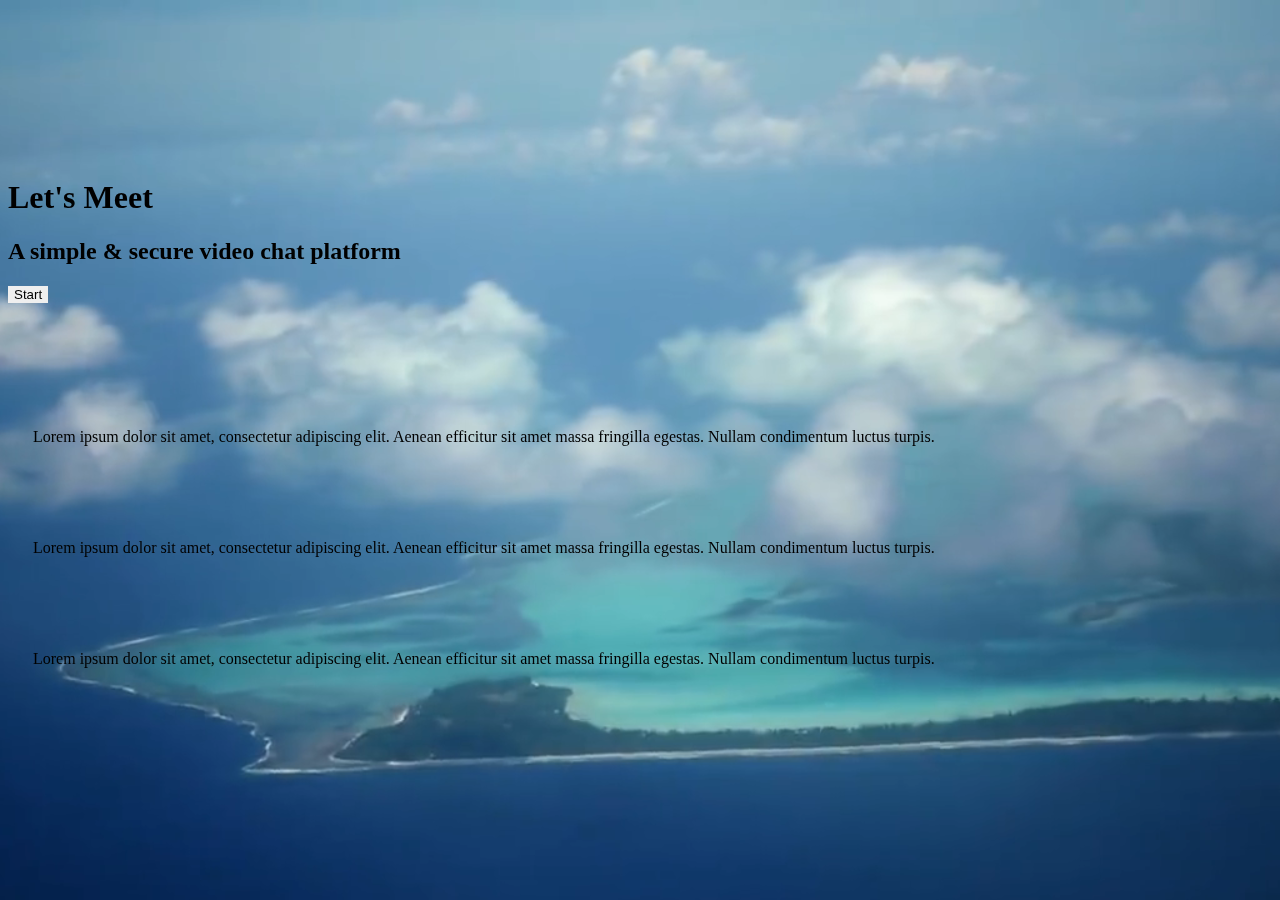
==== index.html @ 0293e000 "added hp video" ====
<!DOCTYPE html>
<html>
    <head>
      <link rel="stylesheet" type="text/css" href="css/bulma.css">
      <link rel="stylesheet" type="text/css" href="css/font-awesome.min.css">
      <link rel="stylesheet" type="text/css" href="css/style.css">
    </head>

    <body>

      <video poster="https://s3-us-west-2.amazonaws.com/s.cdpn.io/4273/polina.jpg" id="home" autoplay muted loop>
      <source src="french.mp4" type="video/mp4">
      </video>

      <div class="hero-body">
        <!-- <video src="french.mp4" autoplay loop style="opacity: 0.25"></video> -->
        <div class="container has-text-centered" style="padding-top: 150px; padding-bottom: 50px;">
          <h1 class="title is-1">Let's Meet</h1>
          <h2 class="subtitle is-3">A simple & secure video chat platform</h2>
          <p>
          <button class="button is-medium" style="border: none;" onclick="myFunction()" >Start</button>
          </p>
        </div>
      </div>

      <div class="section main">
        <div class="container">
          <div class="columns">
            <div class="column is-4">
              <div class="panel">
                <div class="panel-block section">
                  <p class="has-text-centered"><i class="fa fa-video-camera fa-3x" aria-hidden="true"></i></p>
                  <br>
                  <p>Lorem ipsum dolor sit amet, consectetur adipiscing elit. Aenean efficitur sit amet massa fringilla egestas. Nullam condimentum luctus turpis.</p>
                  <br>
                </div>
              </div>
            </div>
            <div class="column is-4">
              <div class="panel">
                <div class="panel-block section">
                  <p class="has-text-centered"><i class="fa fa-phone fa-3x" aria-hidden="true"></i></p>
                  <br>
                  <p>Lorem ipsum dolor sit amet, consectetur adipiscing elit. Aenean efficitur sit amet massa fringilla egestas. Nullam condimentum luctus turpis.</p>
                  <br>
                </div>
              </div>
            </div>
            <div class="column is-4">
              <div class="panel">
                <div class="panel-block section">
                  <p class="has-text-centered"><i class="fa fa-file fa-3x" aria-hidden="true"></i></p>
                  <br>
                  <p>Lorem ipsum dolor sit amet, consectetur adipiscing elit. Aenean efficitur sit amet massa fringilla egestas. Nullam condimentum luctus turpis.</p>
                  <br>
                </div>
              </div>
            </div>
          </div>
        </div>
      </div>
    </body>

    <script type="text/javascript">
      function myFunction(){
          var text = "";
          var possible = "ABCDEFGHIJKLMNOPQRSTUVWXYZabcdefghijklmnopqrstuvwxyz0123456789";

          for( var i=0; i < 15; i++ )
              text += possible.charAt(Math.floor(Math.random() * possible.length));
          var room = text;

          window.location = "room.html?" + room;
      }
    </script>
</html>
---- css/style.css ----
html {
	background-color: #fff;
}

video#home{ 
    position: fixed;
    top: 50%;
    left: 50%;
    min-width: 100%;
    min-height: 100%;
    width: auto;
    height: auto;
    z-index: -100;
    transform: translateX(-50%) translateY(-50%);
	 background: url('french.mp4') no-repeat;
	  background-size: cover;
}

.panel {
	margin: 25px;
}

.section {
	background-color: transparent;
}

#remoteVideos video {
    width: 100%;
}
#localVideo {
    width: 100%;
}

textarea {
	width: 100%;
	height: 100%;
	outline: none;
	resize: none;
	border: none;
	padding: 10px;
}

.waiting-title {
    position: relative;
    top: -350px;
}

#room-name {
	margin: 10px;
}

.column {
	padding: 0;
}

/* Large Devices, Wide Screens */
@media only screen and (max-width : 1900px) {

}

/* Medium Devices, Desktops */
@media only screen and (max-width : 1280px) {

}

/* Small Devices, Tablets */
@media only screen and (max-width :840px) {

}

/* Extra Small Devices, Phones */
@media only screen and (max-width : 480px) {

}
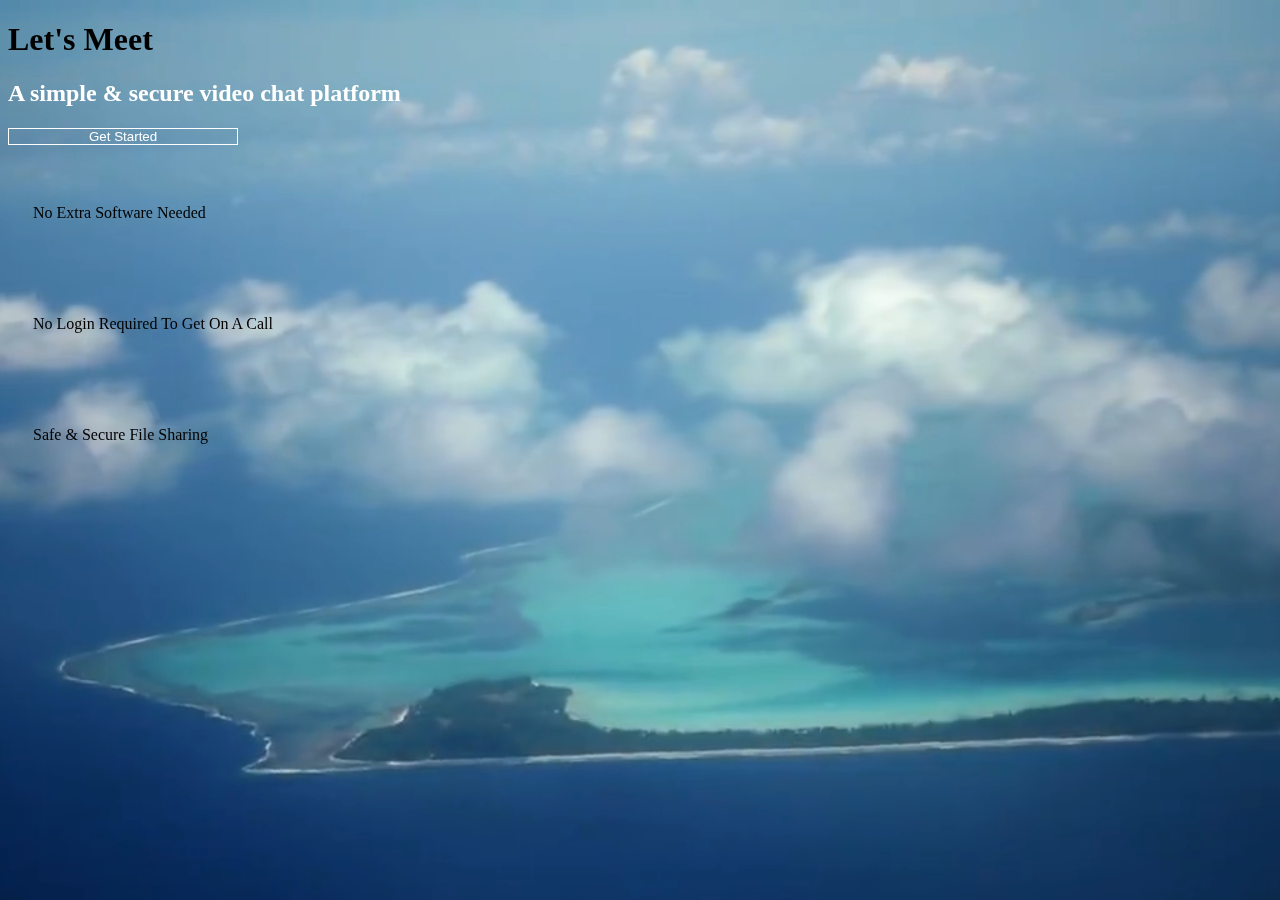
==== commit 7a672038: "forcing https redirect try 2" ====
--- a/index.html
+++ b/index.html
@@ -7,61 +7,67 @@
     </head>
 
     <body>
+      <section class="hero is-primary is-fullheight is-bold">
+        <div class="hero-video is-transparent">
+          <video id="home" autoplay muted loop>
+            <source src="french.mp4" type="video/mp4">
+          </video>
+        </div>
+        <div class="hero-body" style="padding: 0;">
+          <!-- <video src="french.mp4" autoplay loop style="opacity: 0.25"></video> -->
+          <div class="container has-text-centered">
+            <h1 class="title is-1">Let's Meet</h1>
+            <h2 class="subtitle is-3" style="color: #fff;">A simple & secure video chat platform</h2>
+            <p>
+            <button class="button is-large" style="border: 1px solid #fff; background-color: transparent; color: #fff; padding: 0 80px;" onclick="myFunction()" >Get Started</button>
+            </p>
+          </div>
+        </div>
 
-      <video poster="https://s3-us-west-2.amazonaws.com/s.cdpn.io/4273/polina.jpg" id="home" autoplay muted loop>
-      <source src="french.mp4" type="video/mp4">
-      </video>
-
-      <div class="hero-body">
-        <!-- <video src="french.mp4" autoplay loop style="opacity: 0.25"></video> -->
-        <div class="container has-text-centered" style="padding-top: 150px; padding-bottom: 50px;">
-          <h1 class="title is-1">Let's Meet</h1>
-          <h2 class="subtitle is-3">A simple & secure video chat platform</h2>
-          <p>
-          <button class="button is-medium" style="border: none;" onclick="myFunction()" >Start</button>
-          </p>
-        </div>
-      </div>
-
-      <div class="section main">
-        <div class="container">
-          <div class="columns">
-            <div class="column is-4">
-              <div class="panel">
-                <div class="panel-block section">
-                  <p class="has-text-centered"><i class="fa fa-video-camera fa-3x" aria-hidden="true"></i></p>
-                  <br>
-                  <p>Lorem ipsum dolor sit amet, consectetur adipiscing elit. Aenean efficitur sit amet massa fringilla egestas. Nullam condimentum luctus turpis.</p>
-                  <br>
+        <div class="section main" style="padding-top: 0;">
+          <div class="container">
+            <div class="columns">
+              <div class="column is-4">
+                <div class="panel">
+                  <div class="panel-block section">
+                    <p class="has-text-centered"><i class="fa fa-video-camera fa-4x" style="color: #fff;" aria-hidden="true"></i></p>
+                    <br>
+                    <p class="feature">No Extra Software Needed</p>
+                    <br>
+                  </div>
                 </div>
               </div>
-            </div>
-            <div class="column is-4">
-              <div class="panel">
-                <div class="panel-block section">
-                  <p class="has-text-centered"><i class="fa fa-phone fa-3x" aria-hidden="true"></i></p>
-                  <br>
-                  <p>Lorem ipsum dolor sit amet, consectetur adipiscing elit. Aenean efficitur sit amet massa fringilla egestas. Nullam condimentum luctus turpis.</p>
-                  <br>
+              <div class="column is-4">
+                <div class="panel">
+                  <div class="panel-block section">
+                    <p class="has-text-centered"><i class="fa fa-phone fa-4x" style="color: #fff;" aria-hidden="true"></i></p>
+                    <br>
+                    <p class="feature">No Login Required To Get On A Call</p>
+                    <br>
+                  </div>
                 </div>
               </div>
-            </div>
-            <div class="column is-4">
-              <div class="panel">
-                <div class="panel-block section">
-                  <p class="has-text-centered"><i class="fa fa-file fa-3x" aria-hidden="true"></i></p>
-                  <br>
-                  <p>Lorem ipsum dolor sit amet, consectetur adipiscing elit. Aenean efficitur sit amet massa fringilla egestas. Nullam condimentum luctus turpis.</p>
-                  <br>
+              <div class="column is-4">
+                <div class="panel">
+                  <div class="panel-block section">
+                    <p class="has-text-centered"><i class="fa fa-file fa-4x" style="color: #fff;" aria-hidden="true"></i></p>
+                    <br>
+                    <p class="feature">Safe & Secure File Sharing</p>
+                    <br>
+                  </div>
                 </div>
               </div>
             </div>
           </div>
         </div>
-      </div>
+      </section>
     </body>
 
     <script type="text/javascript">
+      var host = "meetingtoday.co"
+      if (window.location.host == host && window.location.protocol != "https:") {
+        window.location.protocol = "https:"
+      }
       function myFunction(){
           var text = "";
           var possible = "ABCDEFGHIJKLMNOPQRSTUVWXYZabcdefghijklmnopqrstuvwxyz0123456789";
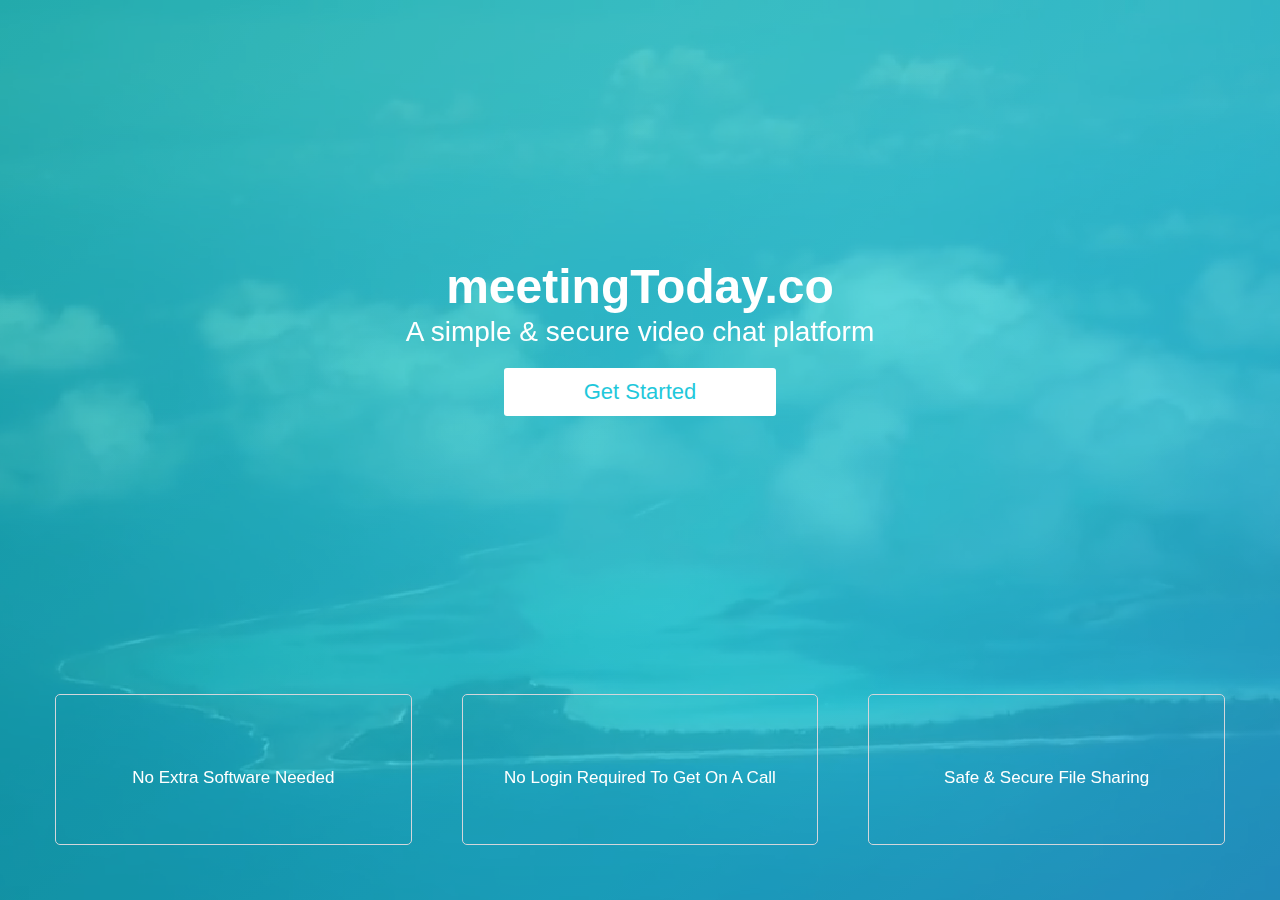
==== commit 8356deb8: "changed up header stling" ====
--- a/index.html
+++ b/index.html
@@ -1,9 +1,15 @@
 <!DOCTYPE html>
-<html>
-    <head>
-      <link rel="stylesheet" type="text/css" href="css/bulma.css">
-      <link rel="stylesheet" type="text/css" href="css/font-awesome.min.css">
-      <link rel="stylesheet" type="text/css" href="css/style.css">
+<html lang="en">
+  <head>
+        <meta charset="utf-8">
+        <meta http-equiv="X-UA-Compatible" content="IE=edge">
+        <meta name="viewport" content="width=device-width, initial-scale=1">
+        <title>meetingToday.co</title>
+
+        <link rel="stylesheet" type="text/css" href="css/bulma.css">
+        <link rel="stylesheet" type="text/css" href="css/font-awesome.min.css">
+        <link rel="stylesheet" type="text/css" href="css/hover-min.css">
+        <link rel="stylesheet" type="text/css" href="css/style.css">
     </head>
 
     <body>
@@ -16,10 +22,10 @@
         <div class="hero-body" style="padding: 0;">
           <!-- <video src="french.mp4" autoplay loop style="opacity: 0.25"></video> -->
           <div class="container has-text-centered">
-            <h1 class="title is-1">Let's Meet</h1>
+            <h1 class="title is-1">meetingToday.co</h1>
             <h2 class="subtitle is-3" style="color: #fff;">A simple & secure video chat platform</h2>
             <p>
-            <button class="button is-large" style="border: 1px solid #fff; background-color: transparent; color: #fff; padding: 0 80px;" onclick="myFunction()" >Get Started</button>
+            <button class="button is-large" style="border: none; color: #1fc8db; padding: 0 80px;" onclick="myFunction()" >Get Started</button>
             </p>
           </div>
         </div>
--- a/css/style.css
+++ b/css/style.css
@@ -1,19 +1,5 @@
 html {
 	background-color: #fff;
-}
-
-video#home{ 
-    position: fixed;
-    top: 50%;
-    left: 50%;
-    min-width: 100%;
-    min-height: 100%;
-    width: auto;
-    height: auto;
-    z-index: -100;
-    transform: translateX(-50%) translateY(-50%);
-	 background: url('french.mp4') no-repeat;
-	  background-size: cover;
 }
 
 .panel {
@@ -43,6 +29,9 @@
 .waiting-title {
     position: relative;
     top: -350px;
+	color: #fff; 
+	text-align: center;
+	font-size: x-large;
 }
 
 #room-name {
@@ -53,6 +42,31 @@
 	padding: 0;
 }
 
+.feature {
+	color: #fff;
+    text-align: center;
+    font-size: 17px;
+    line-height: 1.25;
+}
+
+.fa {
+    padding: 0 50px;
+}
+
+.title {
+	font-weight: bold;
+}
+
+.blue-btn {
+	background-color: #1fc8db; 
+	color: #fff; 
+	height: auto; 
+	border: none;
+}
+
+.nav-item {
+	padding: 10px 30px;
+}
 /* Large Devices, Wide Screens */
 @media only screen and (max-width : 1900px) {
 
